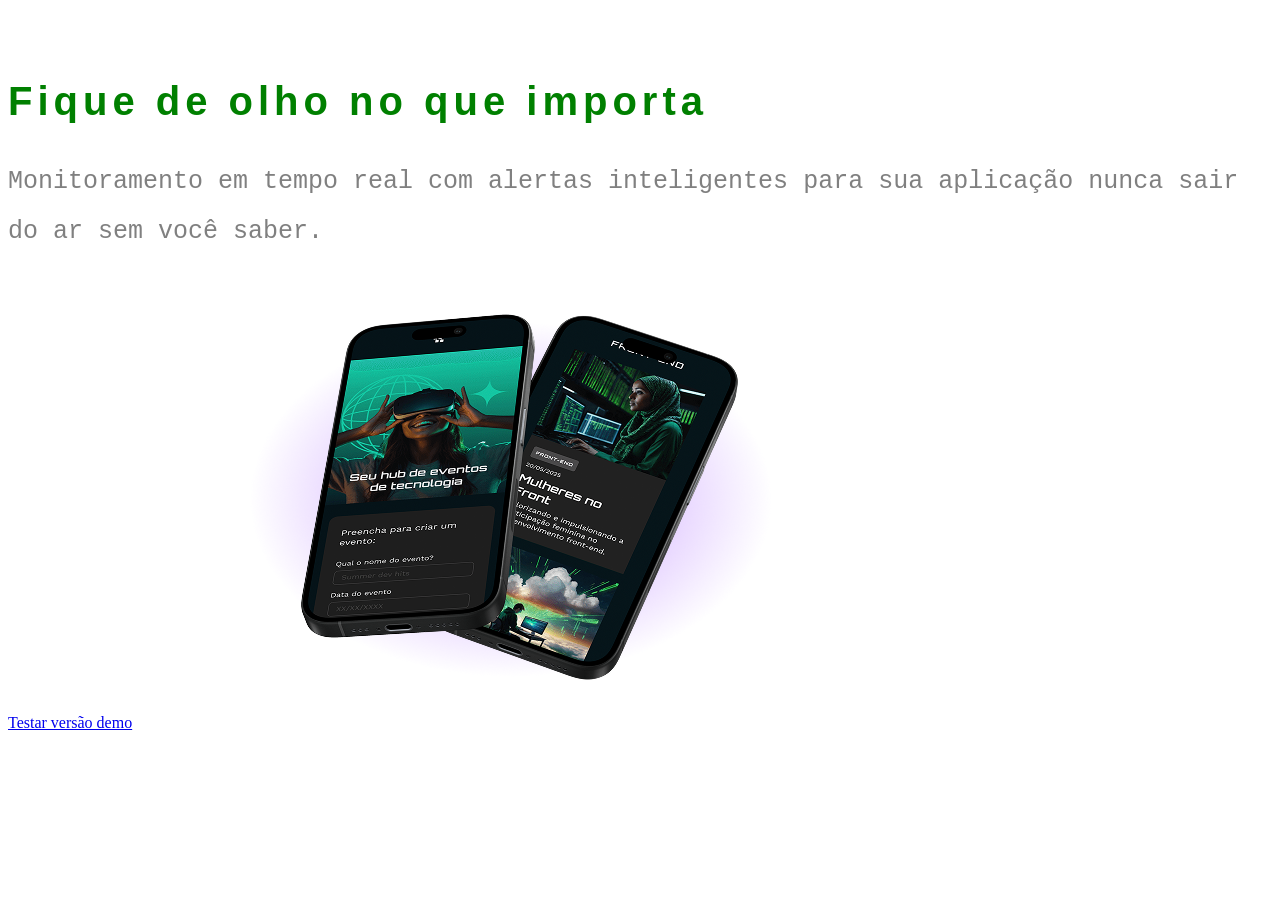
==== FrontEnd/003Tecboard/index.html @ b818fcea "Subindo primeiro projeto simples" ====
<!DOCTYPE html>
<html lang="pt-br">
<head>
    <meta charset="UTF-8">
    <meta name="viewport" content="width=device-width, initial-scale=1.0">
    <link rel="icon" href="Favicon-branco.svg" type="image/svg+xml">

    <link rel="stylesheet" href="css/style.css">
    
    <title>Document</title>
</head>
<body>
    <header>
        <img src="img/Logo-branca.png" alt="Logo Tecboard na cor branca">
    </header>
    <main>
        <section>
            <h1>
                Fique de olho no que importa
            </h1>
            <p>Monitoramento em tempo real com alertas inteligentes para sua aplicação nunca sair do ar sem você saber.</p>
            <a href="#">Testar versão demo</a>
            <img src="img/celulares-sobrepostos-desktops.png" alt="Dois celulares sobrepostos com uma sombra roxa sobre eles">
        </section>
    </main>
</body>
</html>
---- FrontEnd/003Tecboard/css/style.css ----
h1{
    font-size: 40px; 
    color: green; 
    font-family: Arial, Helvetica, sans-serif; 
    letter-spacing: 5px;
}
p{
    font-size: 25px; 
    font-family: 'Courier New', Courier, monospace; 
    color: gray; 
    line-height: 50px;
}
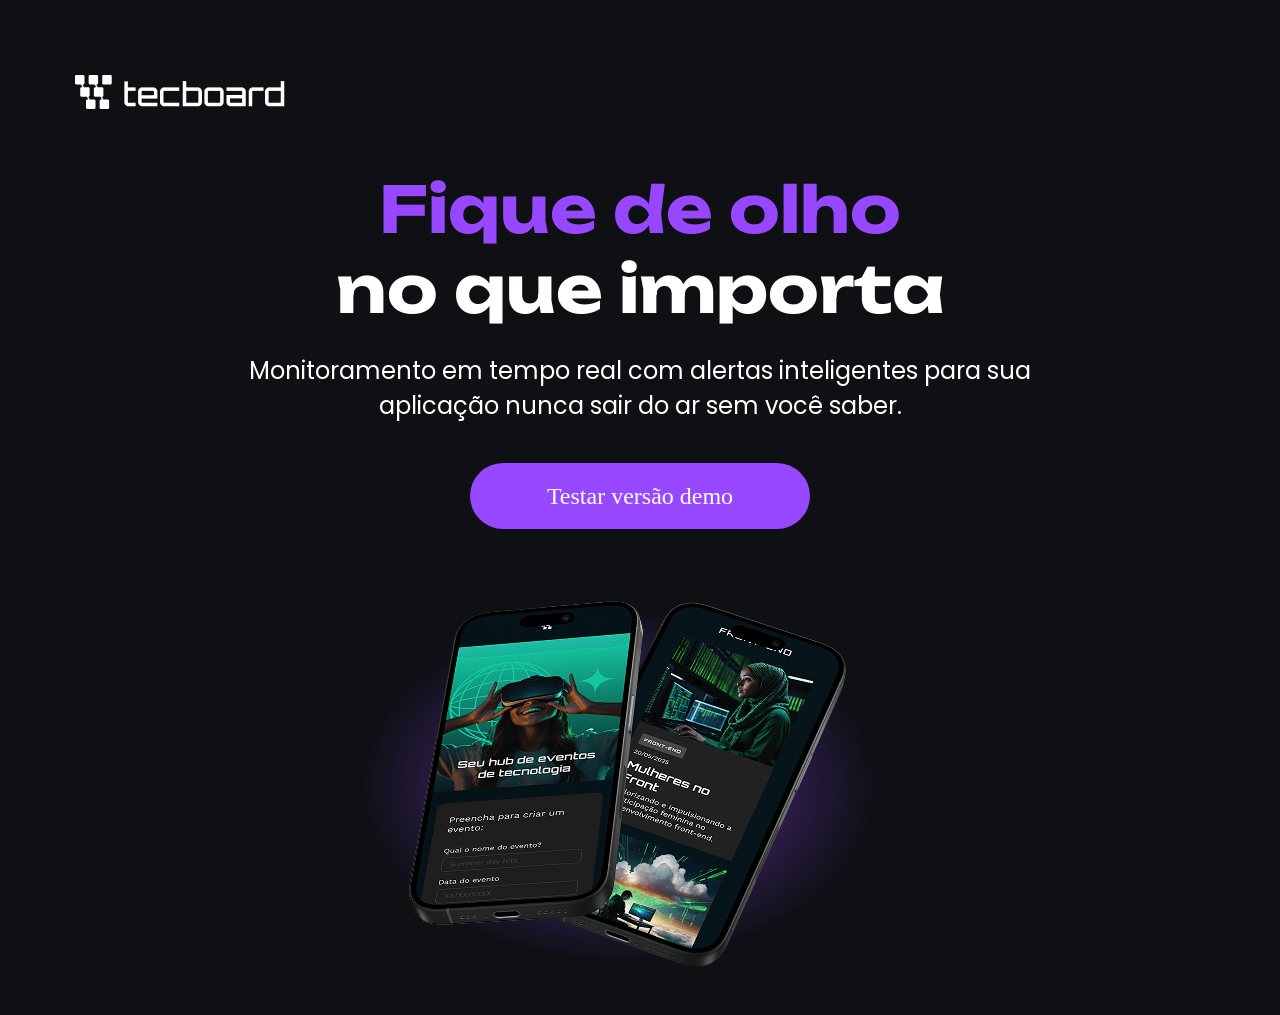
==== commit 01d73adc: "Reforçando conhecimento front-end" ====
--- a/FrontEnd/003Tecboard/index.html
+++ b/FrontEnd/003Tecboard/index.html
@@ -6,6 +6,11 @@
     <link rel="icon" href="Favicon-branco.svg" type="image/svg+xml">
 
     <link rel="stylesheet" href="css/style.css">
+
+    <!-- Se for importar pela web, necessario puxar o link pelo fonts google
+    <link rel="preconnect" href="https://fonts.googleapis.com">
+    <link rel="preconnect" href="https://fonts.gstatic.com" crossorigin>
+    <link href="https://fonts.googleapis.com/css2?family=Poppins:ital,wght@0,100;0,200;0,300;0,400;0,500;0,600;0,700;0,800;0,900;1,100;1,200;1,300;1,400;1,500;1,600;1,700;1,800;1,900&family=Unbounded:wght@200..900&display=swap" rel="stylesheet"> -->
     
     <title>Document</title>
 </head>
@@ -16,7 +21,7 @@
     <main>
         <section>
             <h1>
-                Fique de olho no que importa
+                <span>Fique de olho</span><br>no que importa
             </h1>
             <p>Monitoramento em tempo real com alertas inteligentes para sua aplicação nunca sair do ar sem você saber.</p>
             <a href="#">Testar versão demo</a>
--- a/FrontEnd/003Tecboard/css/style.css
+++ b/FrontEnd/003Tecboard/css/style.css
@@ -1,12 +1,117 @@
+/* Definicao de fonte */
+
+@font-face {
+    font-family: "Unbounded";
+    src: url("../fonts/Unbounded-Bold.ttf") format("truetype");
+    font-weight: 700;
+    font-style: normal;
+    font-display: swap;
+}
+
+@font-face {
+    font-family: "Poppins";
+    src: url("../fonts/Poppins-Regular.ttf") format("truetype");
+    font-weight: 400;
+    font-style: normal;
+    font-display: swap;
+}
+
+/* Estilo desktop */
+
+* {
+    margin: 0;
+    padding: 0;
+    box-sizing: border-box;
+}
+
+header img{
+    display: block;
+    margin: 75px 0px 0px 75px;
+}
+
+body{
+    background-color: #0E1014;
+}
+h1,p,a{
+    color: #fff;
+}
+
 h1{
-    font-size: 40px; 
-    color: green; 
-    font-family: Arial, Helvetica, sans-serif; 
-    letter-spacing: 5px;
+    font-size: 64px;
+   /* font-size: 70px; */
+    
+     /*  baixando da web */
+    
+    font-family: "Unbounded", sans-serif;
+    font-weight: bold;
+    text-align: center;
+    margin-top: 60px;
 }
+
 p{
-    font-size: 25px; 
-    font-family: 'Courier New', Courier, monospace; 
-    color: gray; 
-    line-height: 50px;
+    font-family: "Poppins", sans-serif;
+    font-size: 24px;
+    text-align: center;
+    width: 792px;
+    margin: 24px auto 0;
+}
+
+h1 span{
+    color: #9747ff;
+}
+a{
+    color: #fff;
+    font-size: 24px;
+    text-decoration: none;
+    background-color: #9747ff;
+    width: 340px;
+    height: 66px;
+    display: block;
+    text-align: center;
+    line-height: 66px;
+    border-radius: 36px;
+    margin: 40px auto 40px;
+}
+
+a:hover{
+    background-color: #8233e8;
+}
+
+section img{
+    display: block;
+    width: 792px;
+    height: 446px;
+    margin: 0 auto;
+}
+
+@media(max-width: 768px){
+    header img{
+        margin: 65px 0 0 60px;
+    }
+    p{
+        width: 648px;
+    }
+
+}
+
+@media(max-width: 375px){
+    header img{
+        margin: 32px 0 0 16px;
+    }
+    h1{
+        font-size: 40px;
+    }
+    p{
+        font-size: 20px;
+        width:340px;
+    }
+    a{
+        font-size: 20px;
+        width: 251px;
+    }
+    section img{    
+        width: 340px;
+        height: 230px;
+    }
+
 }
